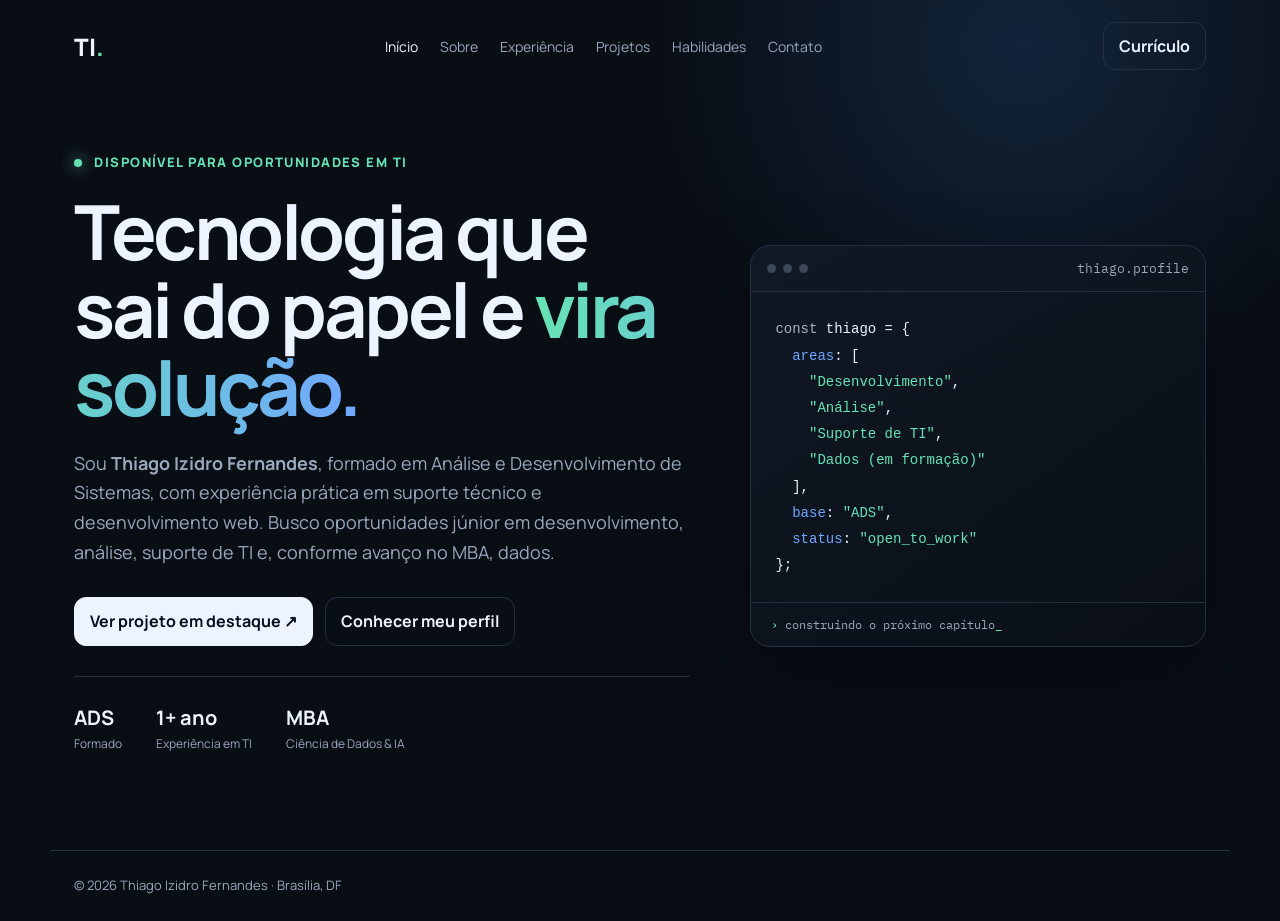
==== index.html @ b4a8b45e "Initial portfolio commit" ====
<!DOCTYPE html><html lang="pt-BR"><head><meta charset="UTF-8"><meta name="viewport" content="width=device-width,initial-scale=1"><meta name="description" content="Portfólio profissional de Thiago Izidro Fernandes"><title>Thiago Izidro | Portfólio</title><link rel="preconnect" href="https://fonts.googleapis.com"><link rel="preconnect" href="https://fonts.gstatic.com" crossorigin><link href="https://fonts.googleapis.com/css2?family=Manrope:wght@400;500;600;700;800&family=IBM+Plex+Mono:wght@400;500&display=swap" rel="stylesheet"><link rel="stylesheet" href="styles.css"></head><body>
<header class="site-header"><a class="brand" href="index.html">TI<span>.</span></a><nav><a class="active" href="index.html">Início</a><a href="sobre.html">Sobre</a><a href="experiencia.html">Experiência</a><a href="projetos.html">Projetos</a><a href="habilidades.html">Habilidades</a><a href="contato.html">Contato</a></nav><a class="header-cta" href="Curriculo_Thiago_Izidro_Fernandes.pdf" target="_blank">Currículo</a></header>
<main><section class="hero"><div><p class="eyebrow"><span class="status-dot"></span> Disponível para oportunidades em TI</p><h1>Tecnologia que sai do papel e <span>vira solução.</span></h1><p class="intro">Sou <strong>Thiago Izidro Fernandes</strong>, formado em Análise e Desenvolvimento de Sistemas, com experiência prática em suporte técnico e desenvolvimento web. Busco oportunidades júnior em desenvolvimento, análise, suporte de TI e, conforme avanço no MBA, dados.</p><div class="hero-actions"><a class="btn primary" href="projetos.html">Ver projeto em destaque ↗</a><a class="btn secondary" href="sobre.html">Conhecer meu perfil</a></div><div class="quick-facts"><div><strong>ADS</strong><span>Formado</span></div><div><strong>1+ ano</strong><span>Experiência em TI</span></div><div><strong>MBA</strong><span>Ciência de Dados & IA</span></div></div></div>
<aside class="code-card"><div class="code-top"><span></span><span></span><span></span><small>thiago.profile</small></div><pre><code><span class="muted">const</span> thiago = {
  <span class="key">areas</span>: [
    <span class="value">"Desenvolvimento"</span>,
    <span class="value">"Análise"</span>,
    <span class="value">"Suporte de TI"</span>,
    <span class="value">"Dados (em formação)"</span>
  ],
  <span class="key">base</span>: <span class="value">"ADS"</span>,
  <span class="key">status</span>: <span class="value">"open_to_work"</span>
};</code></pre><div class="terminal-line"><span>›</span> construindo o próximo capítulo<span class="cursor">_</span></div></aside></section></main><footer class="footer">© 2026 Thiago Izidro Fernandes · Brasília, DF</footer></body></html>
---- styles.css ----
:root{--bg:#090d14;--panel:#101722;--panel2:#0d131d;--text:#eef4ff;--muted:#99a8bd;--line:#233044;--accent:#66e3b4;--accent2:#70a7ff;--max:1180px}*{box-sizing:border-box}html{scroll-behavior:smooth}body{margin:0;background:radial-gradient(circle at 80% 5%,#12243a 0,transparent 28%),var(--bg);color:var(--text);font-family:Manrope,Arial,sans-serif;line-height:1.65}a{color:inherit;text-decoration:none}.site-header{max-width:var(--max);margin:auto;padding:22px 24px;display:flex;align-items:center;justify-content:space-between;gap:24px}.brand{font:800 24px Manrope}.brand span,.accent{color:var(--accent)}nav{display:flex;gap:22px;flex-wrap:wrap}nav a{font-size:14px;color:var(--muted)}nav a:hover,nav a.active{color:var(--text)}.header-cta,.btn{border:1px solid var(--line);border-radius:12px;padding:10px 15px;font-weight:700}.header-cta:hover,.btn:hover{border-color:var(--accent)}main{max-width:var(--max);margin:auto;padding:30px 24px 80px}.hero{min-height:72vh;display:grid;grid-template-columns:1.15fr .85fr;gap:60px;align-items:center}.eyebrow{font-size:13px;text-transform:uppercase;letter-spacing:.11em;color:var(--accent);font-weight:800}.status-dot{display:inline-block;width:8px;height:8px;border-radius:50%;background:var(--accent);margin-right:8px;box-shadow:0 0 15px var(--accent)}h1{font-size:clamp(42px,6vw,76px);line-height:1.03;letter-spacing:-.045em;margin:18px 0 22px}h1 span{background:linear-gradient(90deg,var(--accent),var(--accent2));-webkit-background-clip:text;color:transparent}.intro{max-width:720px;color:var(--muted);font-size:18px}.hero-actions{display:flex;gap:12px;flex-wrap:wrap;margin:30px 0}.btn.primary{background:var(--text);color:#071018;border-color:var(--text)}.quick-facts{display:flex;gap:34px;border-top:1px solid var(--line);padding-top:24px;margin-top:30px}.quick-facts div{display:flex;flex-direction:column}.quick-facts strong{font-size:20px}.quick-facts span{color:var(--muted);font-size:12px}.code-card,.card,.project-card,.contact-card{background:linear-gradient(145deg,rgba(17,25,37,.95),rgba(10,15,23,.96));border:1px solid var(--line);border-radius:20px}.code-card{padding:0;overflow:hidden;box-shadow:0 30px 80px rgba(0,0,0,.25)}.code-top{height:46px;border-bottom:1px solid var(--line);display:flex;align-items:center;gap:7px;padding:0 16px}.code-top span{width:9px;height:9px;border-radius:50%;background:#3b4656}.code-top small{margin-left:auto;color:var(--muted);font-family:'IBM Plex Mono'}.code-card pre{padding:24px;margin:0;overflow:auto;font:14px/1.8 'IBM Plex Mono',monospace}.key{color:var(--accent2)}.value{color:var(--accent)}.muted{color:#a9b3c2}.terminal-line{border-top:1px solid var(--line);padding:14px 20px;color:var(--muted);font:12px 'IBM Plex Mono'}.terminal-line>span{color:var(--accent)}.page-hero{padding:70px 0 45px;max-width:850px}.page-hero h1{font-size:clamp(42px,5vw,66px)}.page-hero p{font-size:18px;color:var(--muted)}.section{padding:35px 0}.section-title{font-size:28px;margin:0 0 8px}.section-lead{color:var(--muted);max-width:780px;margin:0 0 28px}.grid-2{display:grid;grid-template-columns:repeat(2,1fr);gap:18px}.grid-3{display:grid;grid-template-columns:repeat(3,1fr);gap:18px}.card{padding:25px}.card h3,.project-card h3{margin:0 0 8px}.card p,.project-card p{color:var(--muted);margin:8px 0}.tag-row{display:flex;flex-wrap:wrap;gap:8px;margin-top:18px}.tag{font:12px 'IBM Plex Mono';border:1px solid var(--line);padding:6px 9px;border-radius:999px;color:#c8d4e5}.timeline{border-left:1px solid var(--line);padding-left:28px}.timeline-item{position:relative;padding:0 0 38px}.timeline-item:before{content:'';position:absolute;left:-34px;top:8px;width:11px;height:11px;border-radius:50%;background:var(--accent);box-shadow:0 0 0 5px #10251f}.timeline-item .date{font:12px 'IBM Plex Mono';color:var(--accent)}.timeline-item h3{margin:7px 0}.timeline-item p,.timeline-item li{color:var(--muted)}.project-card{padding:28px}.project-featured{display:grid;grid-template-columns:1fr .7fr;gap:28px}.project-visual{border:1px solid var(--line);border-radius:16px;min-height:280px;background:linear-gradient(135deg,#0f2030,#0e171f);display:flex;align-items:center;justify-content:center;text-align:center;padding:25px}.project-visual strong{font-size:32px}.project-links{display:flex;gap:10px;flex-wrap:wrap;margin-top:22px}.skill-group{padding:22px;border:1px solid var(--line);border-radius:16px;background:rgba(15,22,33,.7)}.skill-group h3{margin-top:0}.skill-group p{color:var(--muted)}.contact-wrap{display:grid;grid-template-columns:1fr 1fr;gap:20px}.contact-card{padding:25px}.contact-card small{display:block;color:var(--muted);margin-bottom:5px}.contact-card strong{word-break:break-word}.footer{max-width:var(--max);margin:auto;border-top:1px solid var(--line);padding:24px;color:var(--muted);font-size:13px}.note{border-left:3px solid var(--accent);padding:12px 16px;background:rgba(102,227,180,.06);color:var(--muted);border-radius:0 10px 10px 0}@media(max-width:850px){.site-header{align-items:flex-start}.site-header nav{display:none}.hero,.project-featured,.grid-2,.grid-3,.contact-wrap{grid-template-columns:1fr}.hero{padding:40px 0;gap:35px}.quick-facts{gap:18px;flex-wrap:wrap}h1{font-size:45px}.page-hero{padding-top:40px}}
/* Case Caderneta */
.case-hero{max-width:920px}.case-hero h1 span{color:var(--accent);-webkit-text-fill-color:var(--accent)}.case-summary{display:grid;grid-template-columns:repeat(4,1fr);border:1px solid var(--line);border-radius:18px;overflow:hidden;margin:0 0 38px;background:rgba(15,22,33,.7)}.metric{padding:22px;border-right:1px solid var(--line)}.metric:last-child{border-right:0}.metric small{display:block;color:var(--muted);font:11px 'IBM Plex Mono';text-transform:uppercase;letter-spacing:.08em;margin-bottom:6px}.metric strong{font-size:18px}.feature-grid{display:grid;grid-template-columns:repeat(3,1fr);gap:16px}.feature{border:1px solid var(--line);border-radius:18px;padding:23px;background:linear-gradient(145deg,rgba(17,25,37,.95),rgba(10,15,23,.96));transition:transform .2s ease,border-color .2s ease}.feature:hover{transform:translateY(-3px);border-color:#3d526d}.feature>span{font:11px 'IBM Plex Mono';color:var(--accent)}.feature h3{margin:14px 0 8px}.feature p{color:var(--muted);margin:0}.architecture{display:grid;grid-template-columns:1fr auto 1fr auto 1fr;gap:12px;align-items:stretch;margin:25px 0}.arch-node{border:1px solid var(--line);border-radius:16px;padding:22px;background:rgba(15,22,33,.7)}.arch-node small{display:block;color:var(--accent);font:11px 'IBM Plex Mono';text-transform:uppercase}.arch-node strong{display:block;font-size:18px;margin:7px 0}.arch-node p{color:var(--muted);margin:0;font-size:14px}.arch-arrow{display:flex;align-items:center;color:var(--accent);font-size:24px}.tech-detail{margin-top:16px}.card code{font-family:'IBM Plex Mono';font-size:.9em;color:var(--accent)}.case-cta{margin-top:45px;padding:32px;border:1px solid var(--line);border-radius:20px;background:radial-gradient(circle at 90% 20%,rgba(112,167,255,.12),transparent 35%),linear-gradient(145deg,rgba(17,25,37,.95),rgba(10,15,23,.96));display:flex;align-items:center;justify-content:space-between;gap:30px}.case-cta h2{margin:4px 0}.case-cta p{color:var(--muted);margin:4px 0}@media(max-width:850px){.case-summary{grid-template-columns:repeat(2,1fr)}.metric:nth-child(2){border-right:0}.metric:nth-child(-n+2){border-bottom:1px solid var(--line)}.feature-grid{grid-template-columns:1fr}.architecture{grid-template-columns:1fr}.arch-arrow{transform:rotate(90deg);justify-content:center;height:20px}.case-cta{align-items:flex-start;flex-direction:column}}
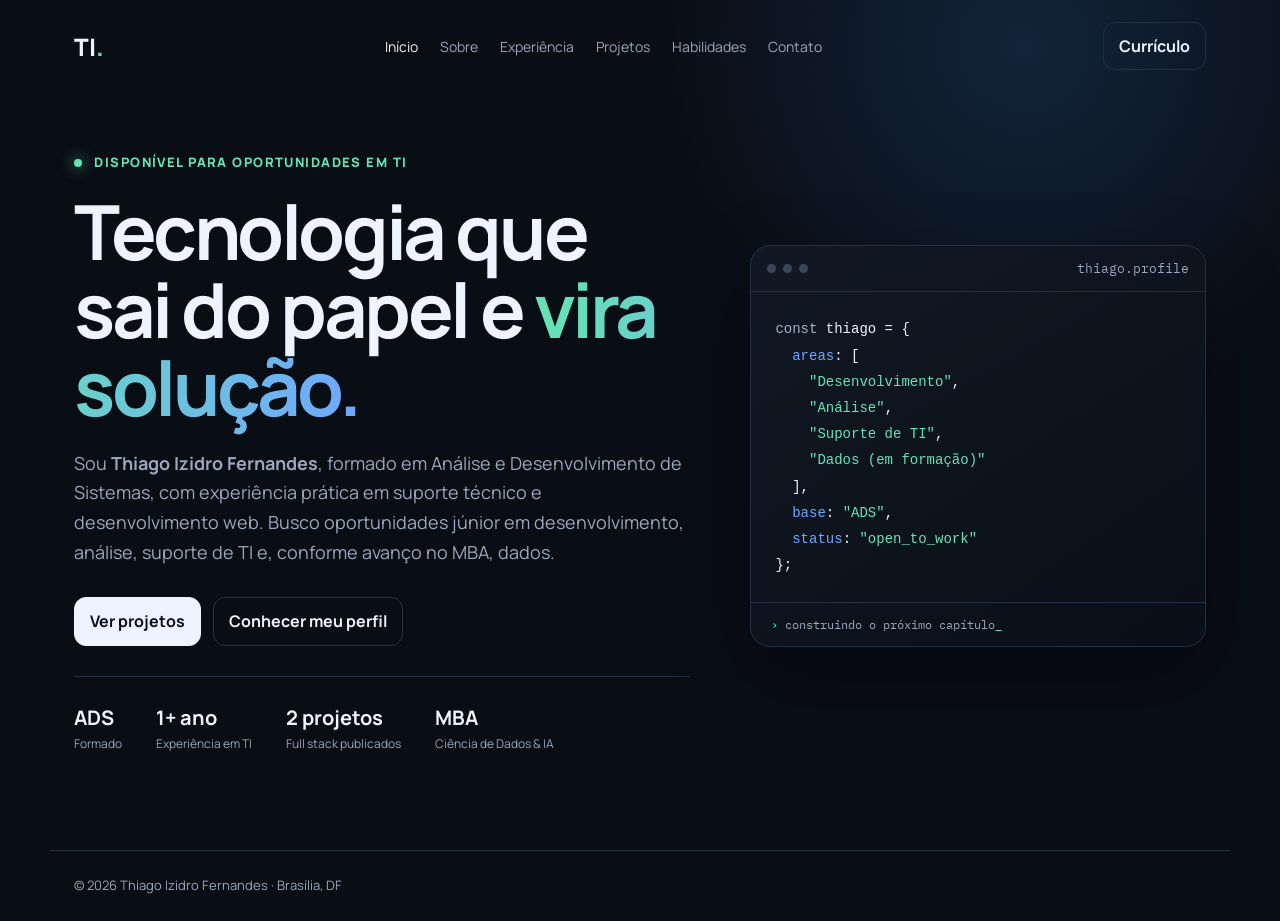
==== commit a2ad886f: "Atualiza portfólio com projeto Chamados de TI" ====
--- a/index.html
+++ b/index.html
@@ -1,6 +1,6 @@
 <!DOCTYPE html><html lang="pt-BR"><head><meta charset="UTF-8"><meta name="viewport" content="width=device-width,initial-scale=1"><meta name="description" content="Portfólio profissional de Thiago Izidro Fernandes"><title>Thiago Izidro | Portfólio</title><link rel="preconnect" href="https://fonts.googleapis.com"><link rel="preconnect" href="https://fonts.gstatic.com" crossorigin><link href="https://fonts.googleapis.com/css2?family=Manrope:wght@400;500;600;700;800&family=IBM+Plex+Mono:wght@400;500&display=swap" rel="stylesheet"><link rel="stylesheet" href="styles.css"></head><body>
 <header class="site-header"><a class="brand" href="index.html">TI<span>.</span></a><nav><a class="active" href="index.html">Início</a><a href="sobre.html">Sobre</a><a href="experiencia.html">Experiência</a><a href="projetos.html">Projetos</a><a href="habilidades.html">Habilidades</a><a href="contato.html">Contato</a></nav><a class="header-cta" href="Curriculo_Thiago_Izidro_Fernandes.pdf" target="_blank">Currículo</a></header>
-<main><section class="hero"><div><p class="eyebrow"><span class="status-dot"></span> Disponível para oportunidades em TI</p><h1>Tecnologia que sai do papel e <span>vira solução.</span></h1><p class="intro">Sou <strong>Thiago Izidro Fernandes</strong>, formado em Análise e Desenvolvimento de Sistemas, com experiência prática em suporte técnico e desenvolvimento web. Busco oportunidades júnior em desenvolvimento, análise, suporte de TI e, conforme avanço no MBA, dados.</p><div class="hero-actions"><a class="btn primary" href="projetos.html">Ver projeto em destaque ↗</a><a class="btn secondary" href="sobre.html">Conhecer meu perfil</a></div><div class="quick-facts"><div><strong>ADS</strong><span>Formado</span></div><div><strong>1+ ano</strong><span>Experiência em TI</span></div><div><strong>MBA</strong><span>Ciência de Dados & IA</span></div></div></div>
+<main><section class="hero"><div><p class="eyebrow"><span class="status-dot"></span> Disponível para oportunidades em TI</p><h1>Tecnologia que sai do papel e <span>vira solução.</span></h1><p class="intro">Sou <strong>Thiago Izidro Fernandes</strong>, formado em Análise e Desenvolvimento de Sistemas, com experiência prática em suporte técnico e desenvolvimento web. Busco oportunidades júnior em desenvolvimento, análise, suporte de TI e, conforme avanço no MBA, dados.</p><div class="hero-actions"><a class="btn primary" href="projetos.html">Ver projetos</a><a class="btn secondary" href="sobre.html">Conhecer meu perfil</a></div><div class="quick-facts"><div><strong>ADS</strong><span>Formado</span></div><div><strong>1+ ano</strong><span>Experiência em TI</span></div><div><strong>2 projetos</strong><span>Full stack publicados</span></div><div><strong>MBA</strong><span>Ciência de Dados & IA</span></div></div></div>
 <aside class="code-card"><div class="code-top"><span></span><span></span><span></span><small>thiago.profile</small></div><pre><code><span class="muted">const</span> thiago = {
   <span class="key">areas</span>: [
     <span class="value">"Desenvolvimento"</span>,
--- a/styles.css
+++ b/styles.css
@@ -1,3 +1,30 @@
 :root{--bg:#090d14;--panel:#101722;--panel2:#0d131d;--text:#eef4ff;--muted:#99a8bd;--line:#233044;--accent:#66e3b4;--accent2:#70a7ff;--max:1180px}*{box-sizing:border-box}html{scroll-behavior:smooth}body{margin:0;background:radial-gradient(circle at 80% 5%,#12243a 0,transparent 28%),var(--bg);color:var(--text);font-family:Manrope,Arial,sans-serif;line-height:1.65}a{color:inherit;text-decoration:none}.site-header{max-width:var(--max);margin:auto;padding:22px 24px;display:flex;align-items:center;justify-content:space-between;gap:24px}.brand{font:800 24px Manrope}.brand span,.accent{color:var(--accent)}nav{display:flex;gap:22px;flex-wrap:wrap}nav a{font-size:14px;color:var(--muted)}nav a:hover,nav a.active{color:var(--text)}.header-cta,.btn{border:1px solid var(--line);border-radius:12px;padding:10px 15px;font-weight:700}.header-cta:hover,.btn:hover{border-color:var(--accent)}main{max-width:var(--max);margin:auto;padding:30px 24px 80px}.hero{min-height:72vh;display:grid;grid-template-columns:1.15fr .85fr;gap:60px;align-items:center}.eyebrow{font-size:13px;text-transform:uppercase;letter-spacing:.11em;color:var(--accent);font-weight:800}.status-dot{display:inline-block;width:8px;height:8px;border-radius:50%;background:var(--accent);margin-right:8px;box-shadow:0 0 15px var(--accent)}h1{font-size:clamp(42px,6vw,76px);line-height:1.03;letter-spacing:-.045em;margin:18px 0 22px}h1 span{background:linear-gradient(90deg,var(--accent),var(--accent2));-webkit-background-clip:text;color:transparent}.intro{max-width:720px;color:var(--muted);font-size:18px}.hero-actions{display:flex;gap:12px;flex-wrap:wrap;margin:30px 0}.btn.primary{background:var(--text);color:#071018;border-color:var(--text)}.quick-facts{display:flex;gap:34px;border-top:1px solid var(--line);padding-top:24px;margin-top:30px}.quick-facts div{display:flex;flex-direction:column}.quick-facts strong{font-size:20px}.quick-facts span{color:var(--muted);font-size:12px}.code-card,.card,.project-card,.contact-card{background:linear-gradient(145deg,rgba(17,25,37,.95),rgba(10,15,23,.96));border:1px solid var(--line);border-radius:20px}.code-card{padding:0;overflow:hidden;box-shadow:0 30px 80px rgba(0,0,0,.25)}.code-top{height:46px;border-bottom:1px solid var(--line);display:flex;align-items:center;gap:7px;padding:0 16px}.code-top span{width:9px;height:9px;border-radius:50%;background:#3b4656}.code-top small{margin-left:auto;color:var(--muted);font-family:'IBM Plex Mono'}.code-card pre{padding:24px;margin:0;overflow:auto;font:14px/1.8 'IBM Plex Mono',monospace}.key{color:var(--accent2)}.value{color:var(--accent)}.muted{color:#a9b3c2}.terminal-line{border-top:1px solid var(--line);padding:14px 20px;color:var(--muted);font:12px 'IBM Plex Mono'}.terminal-line>span{color:var(--accent)}.page-hero{padding:70px 0 45px;max-width:850px}.page-hero h1{font-size:clamp(42px,5vw,66px)}.page-hero p{font-size:18px;color:var(--muted)}.section{padding:35px 0}.section-title{font-size:28px;margin:0 0 8px}.section-lead{color:var(--muted);max-width:780px;margin:0 0 28px}.grid-2{display:grid;grid-template-columns:repeat(2,1fr);gap:18px}.grid-3{display:grid;grid-template-columns:repeat(3,1fr);gap:18px}.card{padding:25px}.card h3,.project-card h3{margin:0 0 8px}.card p,.project-card p{color:var(--muted);margin:8px 0}.tag-row{display:flex;flex-wrap:wrap;gap:8px;margin-top:18px}.tag{font:12px 'IBM Plex Mono';border:1px solid var(--line);padding:6px 9px;border-radius:999px;color:#c8d4e5}.timeline{border-left:1px solid var(--line);padding-left:28px}.timeline-item{position:relative;padding:0 0 38px}.timeline-item:before{content:'';position:absolute;left:-34px;top:8px;width:11px;height:11px;border-radius:50%;background:var(--accent);box-shadow:0 0 0 5px #10251f}.timeline-item .date{font:12px 'IBM Plex Mono';color:var(--accent)}.timeline-item h3{margin:7px 0}.timeline-item p,.timeline-item li{color:var(--muted)}.project-card{padding:28px}.project-featured{display:grid;grid-template-columns:1fr .7fr;gap:28px}.project-visual{border:1px solid var(--line);border-radius:16px;min-height:280px;background:linear-gradient(135deg,#0f2030,#0e171f);display:flex;align-items:center;justify-content:center;text-align:center;padding:25px}.project-visual strong{font-size:32px}.project-links{display:flex;gap:10px;flex-wrap:wrap;margin-top:22px}.skill-group{padding:22px;border:1px solid var(--line);border-radius:16px;background:rgba(15,22,33,.7)}.skill-group h3{margin-top:0}.skill-group p{color:var(--muted)}.contact-wrap{display:grid;grid-template-columns:1fr 1fr;gap:20px}.contact-card{padding:25px}.contact-card small{display:block;color:var(--muted);margin-bottom:5px}.contact-card strong{word-break:break-word}.footer{max-width:var(--max);margin:auto;border-top:1px solid var(--line);padding:24px;color:var(--muted);font-size:13px}.note{border-left:3px solid var(--accent);padding:12px 16px;background:rgba(102,227,180,.06);color:var(--muted);border-radius:0 10px 10px 0}@media(max-width:850px){.site-header{align-items:flex-start}.site-header nav{display:none}.hero,.project-featured,.grid-2,.grid-3,.contact-wrap{grid-template-columns:1fr}.hero{padding:40px 0;gap:35px}.quick-facts{gap:18px;flex-wrap:wrap}h1{font-size:45px}.page-hero{padding-top:40px}}
 /* Case Caderneta */
 .case-hero{max-width:920px}.case-hero h1 span{color:var(--accent);-webkit-text-fill-color:var(--accent)}.case-summary{display:grid;grid-template-columns:repeat(4,1fr);border:1px solid var(--line);border-radius:18px;overflow:hidden;margin:0 0 38px;background:rgba(15,22,33,.7)}.metric{padding:22px;border-right:1px solid var(--line)}.metric:last-child{border-right:0}.metric small{display:block;color:var(--muted);font:11px 'IBM Plex Mono';text-transform:uppercase;letter-spacing:.08em;margin-bottom:6px}.metric strong{font-size:18px}.feature-grid{display:grid;grid-template-columns:repeat(3,1fr);gap:16px}.feature{border:1px solid var(--line);border-radius:18px;padding:23px;background:linear-gradient(145deg,rgba(17,25,37,.95),rgba(10,15,23,.96));transition:transform .2s ease,border-color .2s ease}.feature:hover{transform:translateY(-3px);border-color:#3d526d}.feature>span{font:11px 'IBM Plex Mono';color:var(--accent)}.feature h3{margin:14px 0 8px}.feature p{color:var(--muted);margin:0}.architecture{display:grid;grid-template-columns:1fr auto 1fr auto 1fr;gap:12px;align-items:stretch;margin:25px 0}.arch-node{border:1px solid var(--line);border-radius:16px;padding:22px;background:rgba(15,22,33,.7)}.arch-node small{display:block;color:var(--accent);font:11px 'IBM Plex Mono';text-transform:uppercase}.arch-node strong{display:block;font-size:18px;margin:7px 0}.arch-node p{color:var(--muted);margin:0;font-size:14px}.arch-arrow{display:flex;align-items:center;color:var(--accent);font-size:24px}.tech-detail{margin-top:16px}.card code{font-family:'IBM Plex Mono';font-size:.9em;color:var(--accent)}.case-cta{margin-top:45px;padding:32px;border:1px solid var(--line);border-radius:20px;background:radial-gradient(circle at 90% 20%,rgba(112,167,255,.12),transparent 35%),linear-gradient(145deg,rgba(17,25,37,.95),rgba(10,15,23,.96));display:flex;align-items:center;justify-content:space-between;gap:30px}.case-cta h2{margin:4px 0}.case-cta p{color:var(--muted);margin:4px 0}@media(max-width:850px){.case-summary{grid-template-columns:repeat(2,1fr)}.metric:nth-child(2){border-right:0}.metric:nth-child(-n+2){border-bottom:1px solid var(--line)}.feature-grid{grid-template-columns:1fr}.architecture{grid-template-columns:1fr}.arch-arrow{transform:rotate(90deg);justify-content:center;height:20px}.case-cta{align-items:flex-start;flex-direction:column}}
+/* Case Chamados de TI */
+.section-lead code,.inline-code{font-family:'IBM Plex Mono';font-size:.9em;color:var(--accent)}
+.status-flow{display:grid;grid-template-columns:1fr auto 1fr auto 1fr;grid-template-areas:'s1 a1 s2 a2 s4' '. . br . .' '. . s3 . .';gap:10px;align-items:stretch;margin-top:22px}.s1{grid-area:s1}.a1{grid-area:a1}.s2{grid-area:s2}.a2{grid-area:a2}.s4{grid-area:s4}.s3{grid-area:s3}.status-branch{grid-area:br;text-align:center;color:var(--accent);font-size:20px;line-height:1}
+.status-step{border:1px solid var(--line);border-radius:16px;padding:18px;background:rgba(15,22,33,.7)}
+.status-step small{font:11px 'IBM Plex Mono';color:var(--muted)}
+.status-step strong{display:block;margin:4px 0 6px;font-size:17px}
+.status-step p{margin:0;color:var(--muted);font-size:14px;line-height:1.5}
+.status-step.done{border-color:rgba(102,227,180,.55);background:rgba(102,227,180,.07)}
+.status-step.done strong{color:var(--accent)}
+.status-arrow{display:flex;align-items:center;color:var(--accent);font-size:20px}
+.shot-grid{display:grid;grid-template-columns:repeat(3,1fr);gap:16px}
+.shot{display:block;border:1px solid var(--line);border-radius:16px;overflow:hidden;background:rgba(15,22,33,.7)}
+.shot:hover,.shot:focus-visible{border-color:var(--accent)}
+.shot img{display:block;width:100%;height:auto;aspect-ratio:8/5;object-fit:cover;object-position:top;border-bottom:1px solid var(--line)}
+.shot span{display:block;padding:14px 16px;color:var(--muted);font-size:14px;line-height:1.5}
+.shot strong{display:block;color:var(--text);font-size:15px;margin-bottom:2px}
+.login-table{border:1px solid var(--line);border-radius:16px;overflow:hidden;margin-bottom:18px;background:rgba(15,22,33,.7)}
+.login-row{display:grid;grid-template-columns:.6fr 1.3fr 1.6fr;gap:16px;padding:14px 20px;border-top:1px solid var(--line);align-items:center}
+.login-row.head{border-top:0;font:11px 'IBM Plex Mono';text-transform:uppercase;letter-spacing:.08em;color:var(--muted)}
+.login-row span{color:var(--muted)}.login-row span:first-child{color:var(--text);font-weight:700}
+.login-row code{font:13px 'IBM Plex Mono';color:var(--accent);word-break:break-all}
+.project-shot{padding:0;overflow:hidden;align-items:stretch}
+.project-shot img{display:block;width:100%;height:100%;object-fit:cover;object-position:top left}
+.project-list{display:grid;gap:22px}
+a:focus-visible,.btn:focus-visible{outline:2px solid var(--accent);outline-offset:3px}
+@media(max-width:850px){.status-flow{grid-template-columns:1.2fr auto 1fr;grid-template-areas:'s1 . .' 'a1 . .' 's2 br s3' 'a2 . .' 's4 . .'}.status-arrow{transform:rotate(90deg);justify-content:center;height:18px}.status-branch{transform:rotate(90deg);align-self:center}.shot-grid{grid-template-columns:1fr}.login-row{grid-template-columns:1fr;gap:4px}.login-row.head{display:none}}
+@media(min-width:851px) and (max-width:1100px){.shot-grid{grid-template-columns:repeat(2,1fr)}}
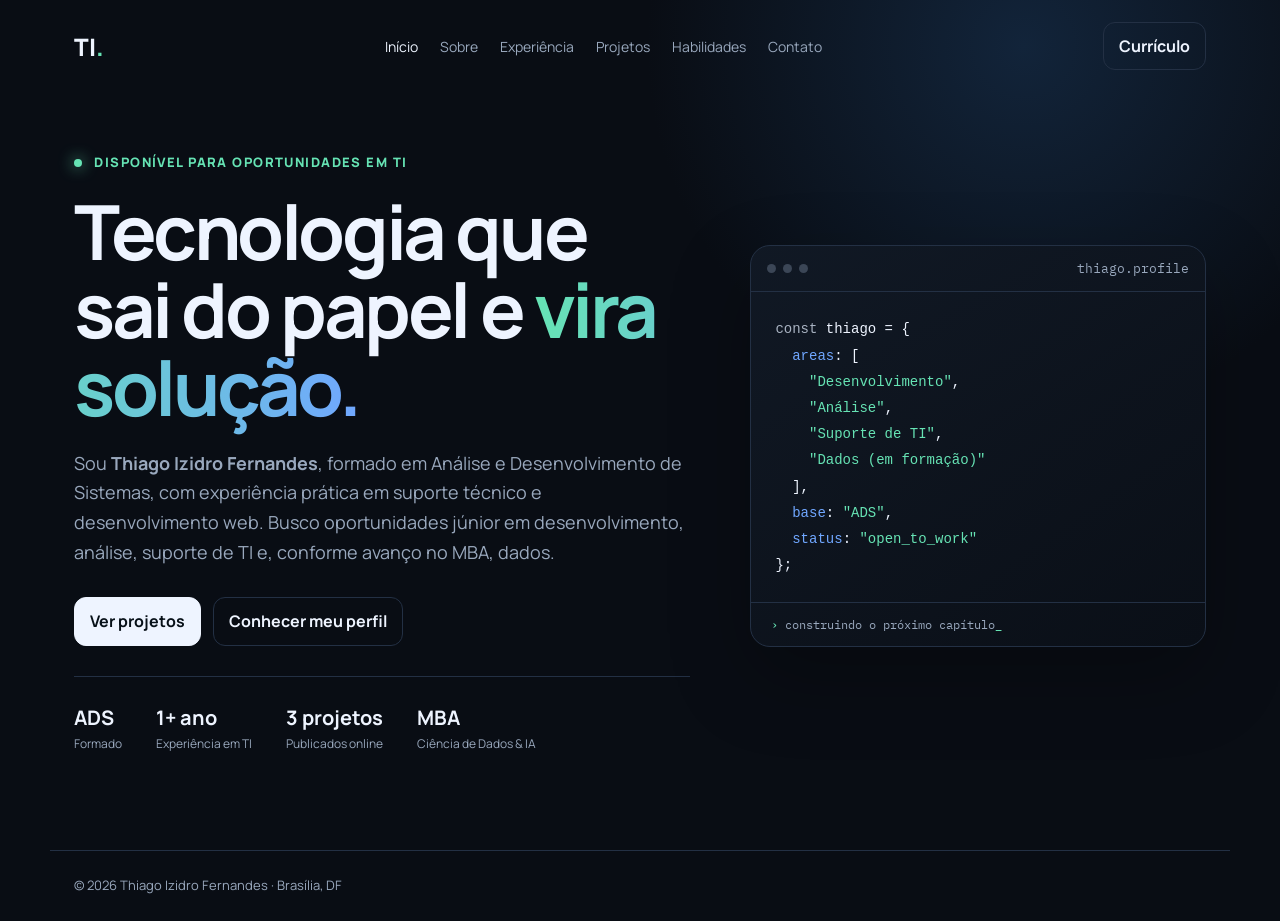
==== commit b24b2c8e: "Atualiza portfolio com versao Portfolio-m" ====
--- a/index.html
+++ b/index.html
@@ -1,6 +1,6 @@
 <!DOCTYPE html><html lang="pt-BR"><head><meta charset="UTF-8"><meta name="viewport" content="width=device-width,initial-scale=1"><meta name="description" content="Portfólio profissional de Thiago Izidro Fernandes"><title>Thiago Izidro | Portfólio</title><link rel="preconnect" href="https://fonts.googleapis.com"><link rel="preconnect" href="https://fonts.gstatic.com" crossorigin><link href="https://fonts.googleapis.com/css2?family=Manrope:wght@400;500;600;700;800&family=IBM+Plex+Mono:wght@400;500&display=swap" rel="stylesheet"><link rel="stylesheet" href="styles.css"></head><body>
 <header class="site-header"><a class="brand" href="index.html">TI<span>.</span></a><nav><a class="active" href="index.html">Início</a><a href="sobre.html">Sobre</a><a href="experiencia.html">Experiência</a><a href="projetos.html">Projetos</a><a href="habilidades.html">Habilidades</a><a href="contato.html">Contato</a></nav><a class="header-cta" href="Curriculo_Thiago_Izidro_Fernandes.pdf" target="_blank">Currículo</a></header>
-<main><section class="hero"><div><p class="eyebrow"><span class="status-dot"></span> Disponível para oportunidades em TI</p><h1>Tecnologia que sai do papel e <span>vira solução.</span></h1><p class="intro">Sou <strong>Thiago Izidro Fernandes</strong>, formado em Análise e Desenvolvimento de Sistemas, com experiência prática em suporte técnico e desenvolvimento web. Busco oportunidades júnior em desenvolvimento, análise, suporte de TI e, conforme avanço no MBA, dados.</p><div class="hero-actions"><a class="btn primary" href="projetos.html">Ver projetos</a><a class="btn secondary" href="sobre.html">Conhecer meu perfil</a></div><div class="quick-facts"><div><strong>ADS</strong><span>Formado</span></div><div><strong>1+ ano</strong><span>Experiência em TI</span></div><div><strong>2 projetos</strong><span>Full stack publicados</span></div><div><strong>MBA</strong><span>Ciência de Dados & IA</span></div></div></div>
+<main><section class="hero"><div><p class="eyebrow"><span class="status-dot"></span> Disponível para oportunidades em TI</p><h1>Tecnologia que sai do papel e <span>vira solução.</span></h1><p class="intro">Sou <strong>Thiago Izidro Fernandes</strong>, formado em Análise e Desenvolvimento de Sistemas, com experiência prática em suporte técnico e desenvolvimento web. Busco oportunidades júnior em desenvolvimento, análise, suporte de TI e, conforme avanço no MBA, dados.</p><div class="hero-actions"><a class="btn primary" href="projetos.html">Ver projetos</a><a class="btn secondary" href="sobre.html">Conhecer meu perfil</a></div><div class="quick-facts"><div><strong>ADS</strong><span>Formado</span></div><div><strong>1+ ano</strong><span>Experiência em TI</span></div><div><strong>3 projetos</strong><span>Publicados online</span></div><div><strong>MBA</strong><span>Ciência de Dados & IA</span></div></div></div>
 <aside class="code-card"><div class="code-top"><span></span><span></span><span></span><small>thiago.profile</small></div><pre><code><span class="muted">const</span> thiago = {
   <span class="key">areas</span>: [
     <span class="value">"Desenvolvimento"</span>,
--- a/styles.css
+++ b/styles.css
@@ -28,3 +28,4 @@
 a:focus-visible,.btn:focus-visible{outline:2px solid var(--accent);outline-offset:3px}
 @media(max-width:850px){.status-flow{grid-template-columns:1.2fr auto 1fr;grid-template-areas:'s1 . .' 'a1 . .' 's2 br s3' 'a2 . .' 's4 . .'}.status-arrow{transform:rotate(90deg);justify-content:center;height:18px}.status-branch{transform:rotate(90deg);align-self:center}.shot-grid{grid-template-columns:1fr}.login-row{grid-template-columns:1fr;gap:4px}.login-row.head{display:none}}
 @media(min-width:851px) and (max-width:1100px){.shot-grid{grid-template-columns:repeat(2,1fr)}}
+.case-cover{display:block;border:1px solid var(--line);border-radius:18px;overflow:hidden;margin:0 0 38px}.case-cover img{display:block;width:100%;height:auto}.status-list{margin:0;padding-left:18px;color:var(--muted)}.status-list li{margin:4px 0}
